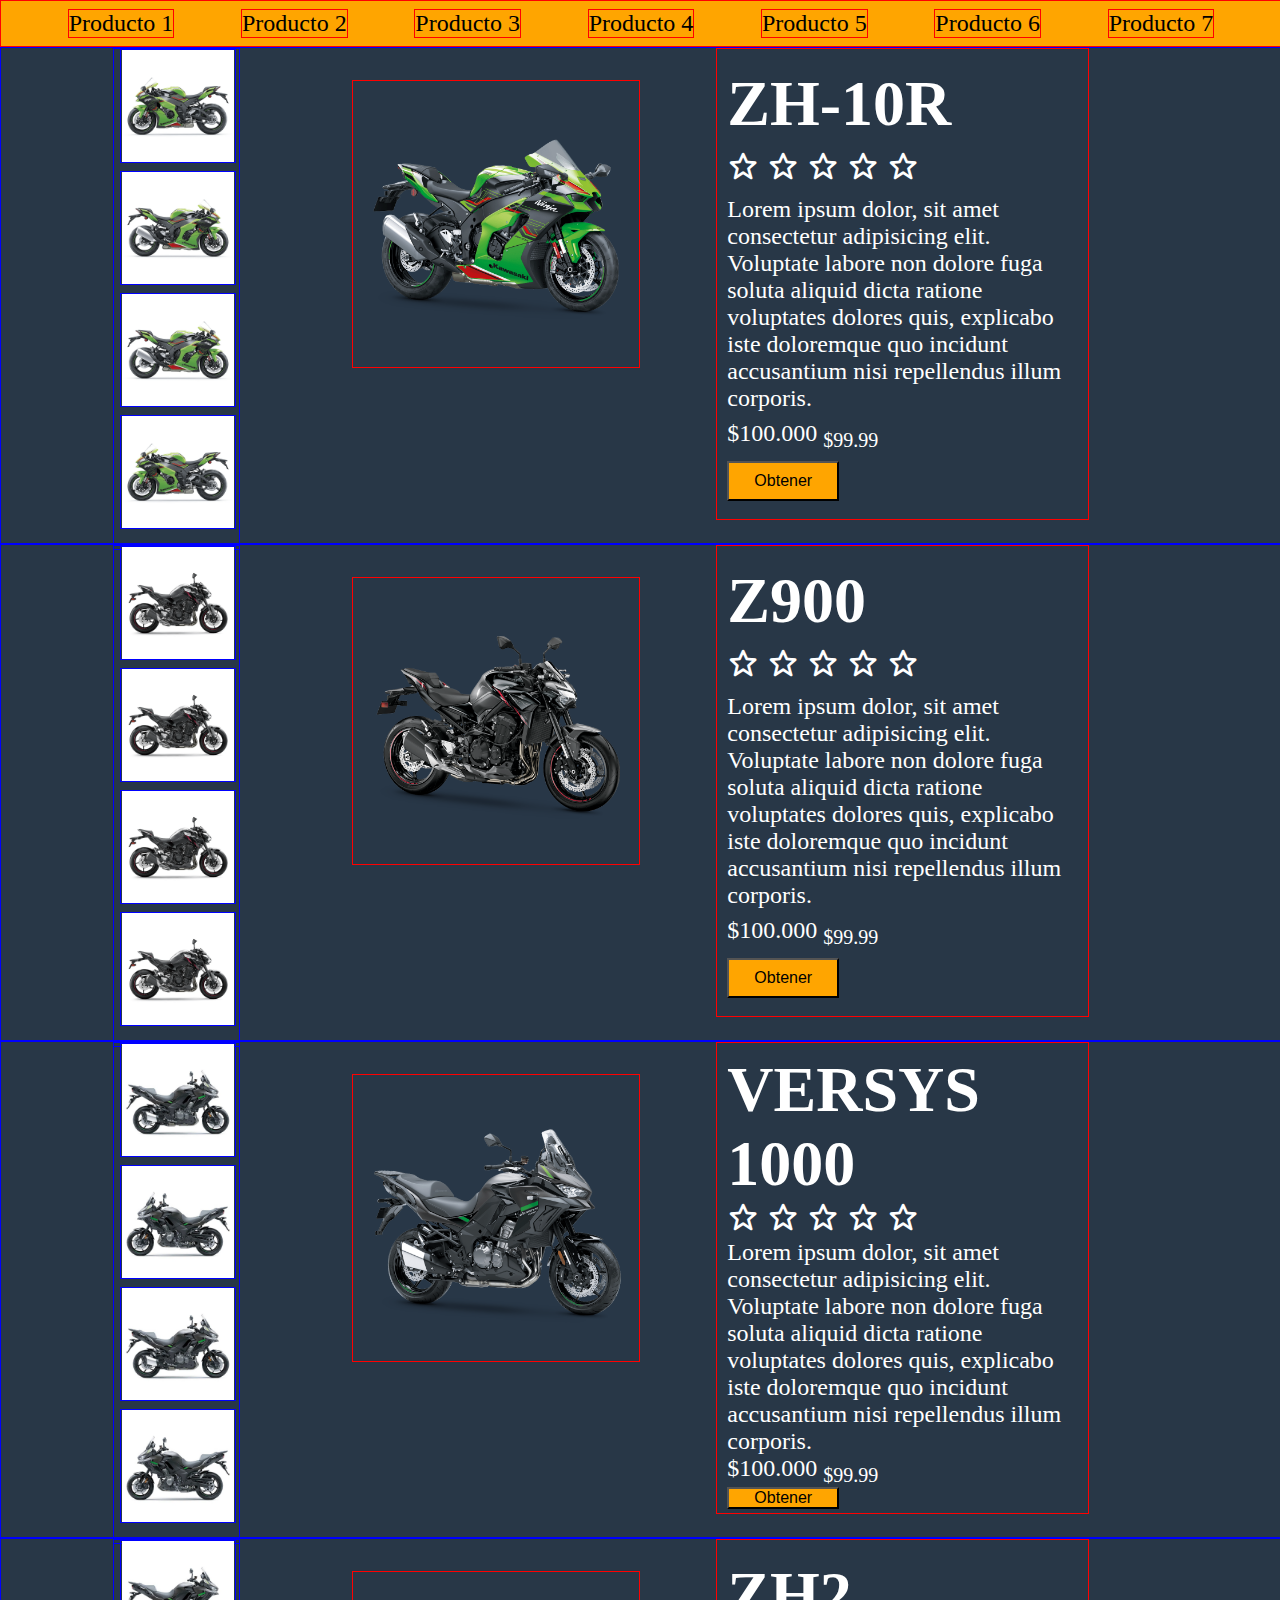
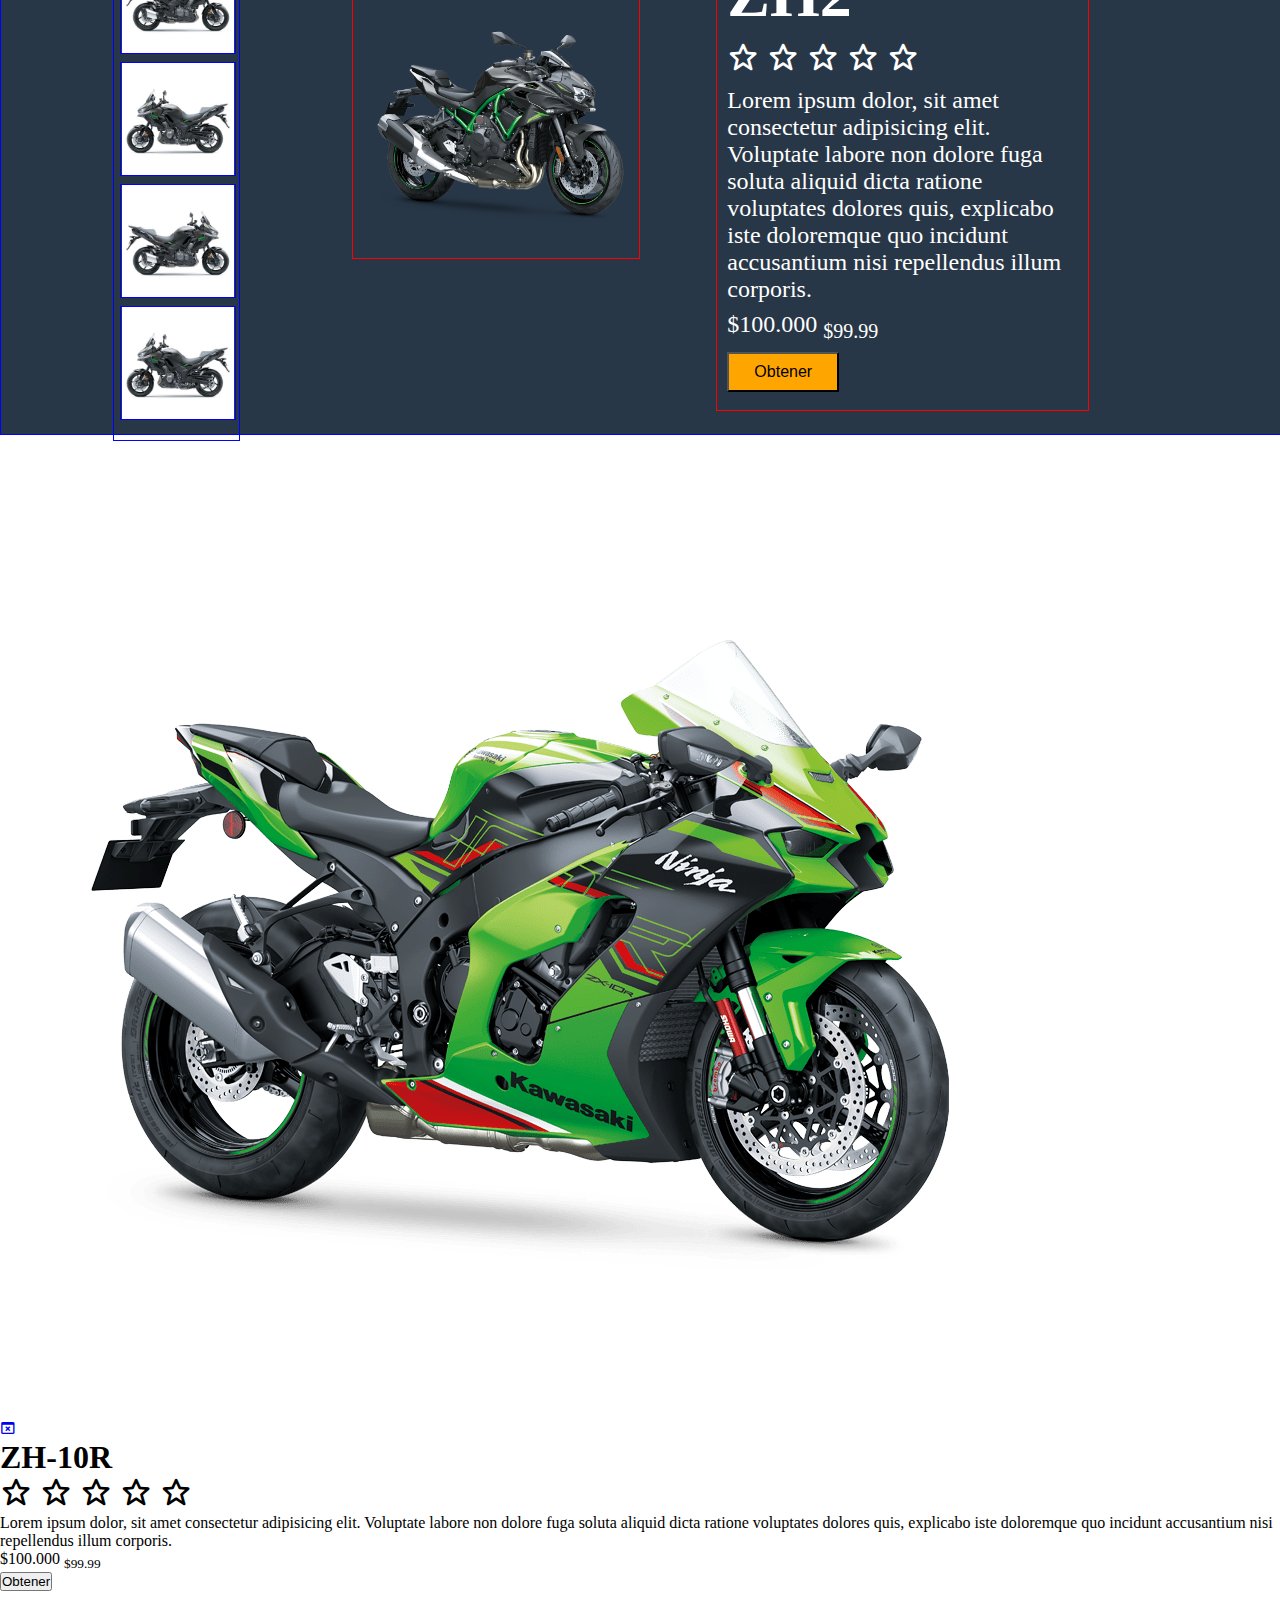
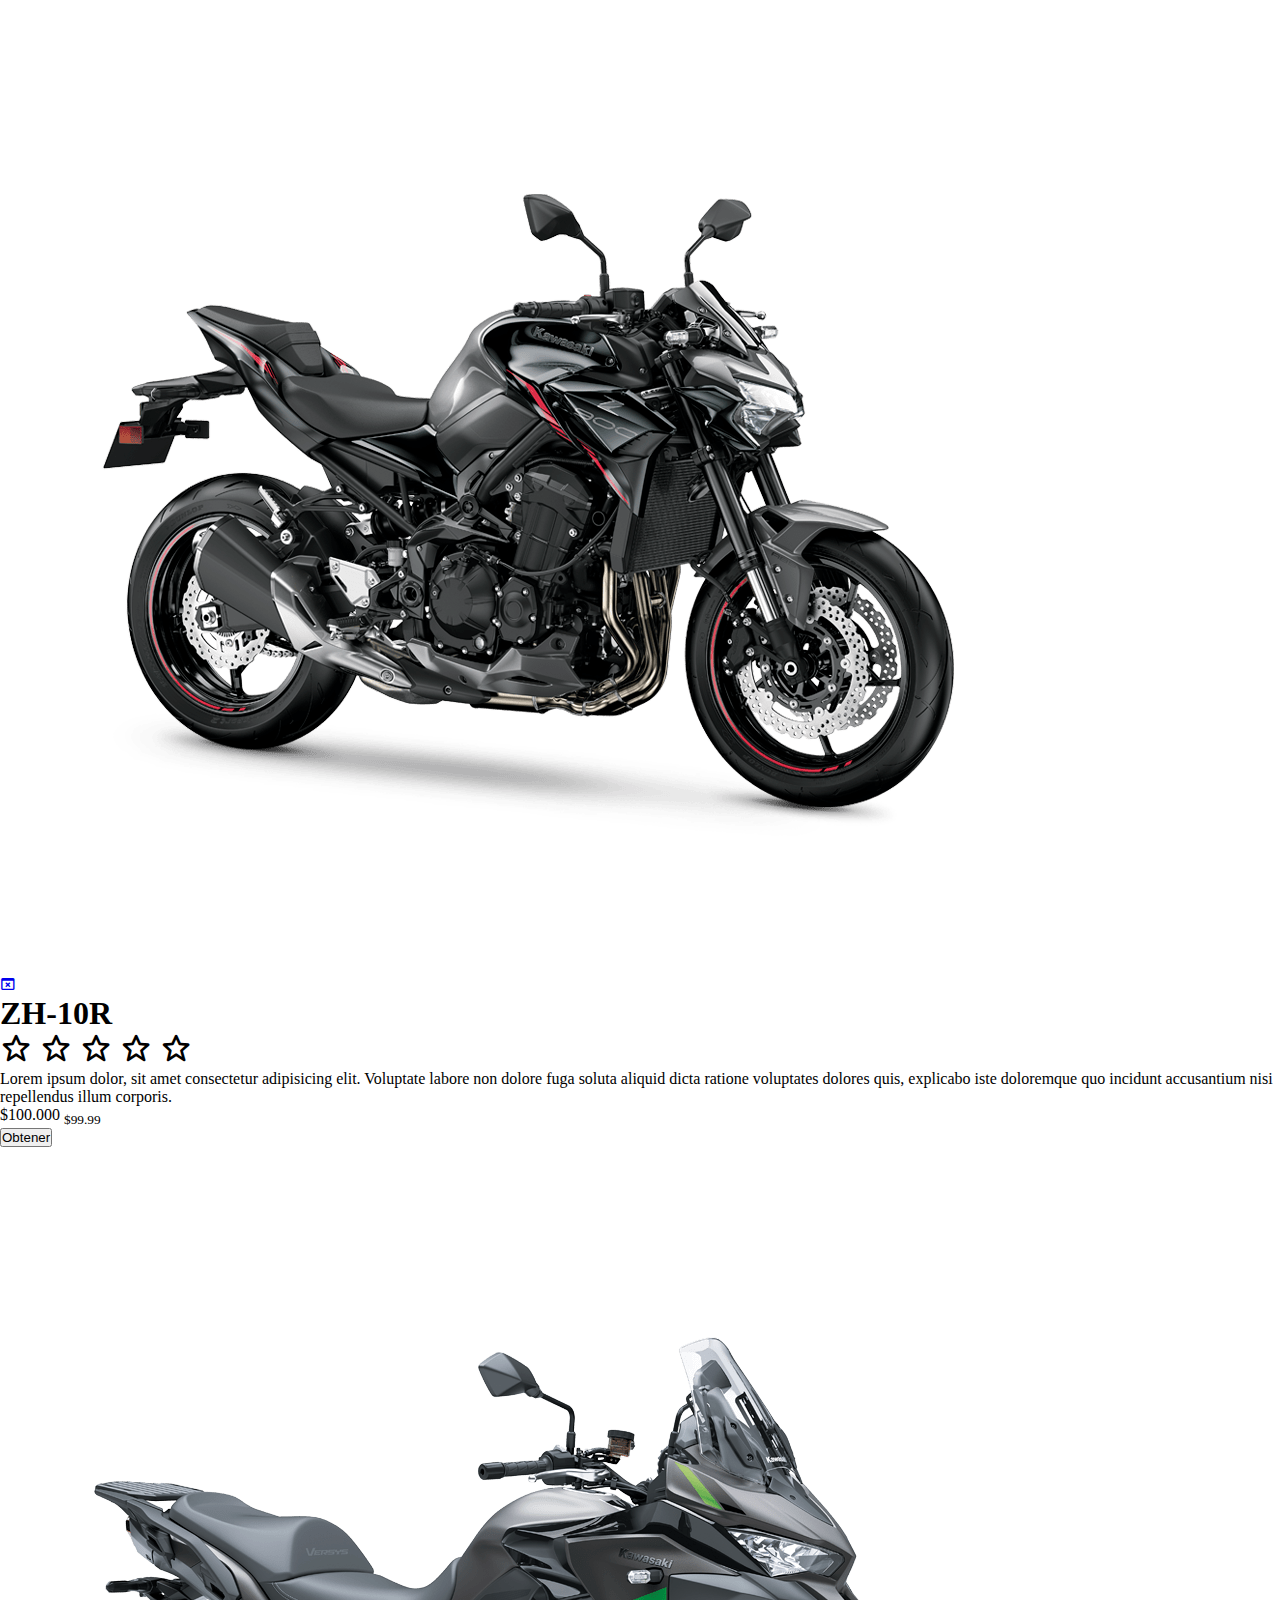
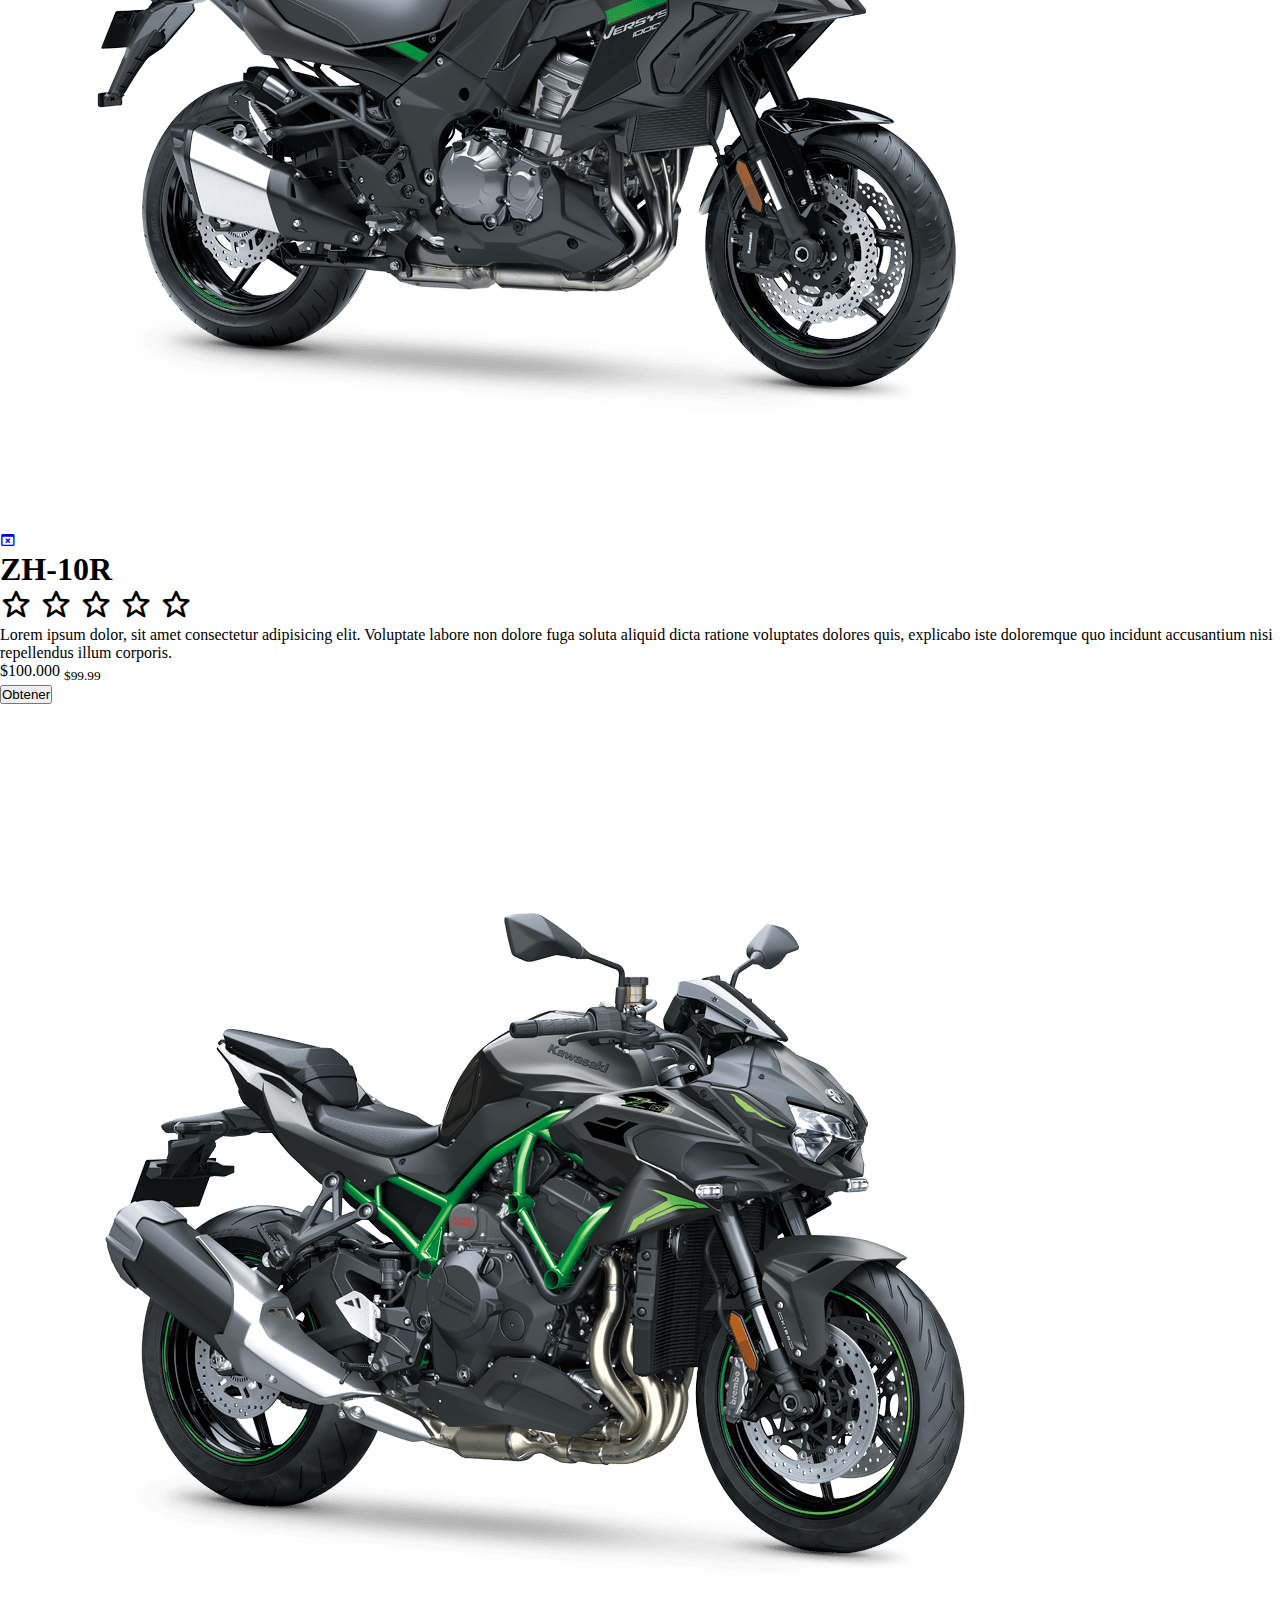
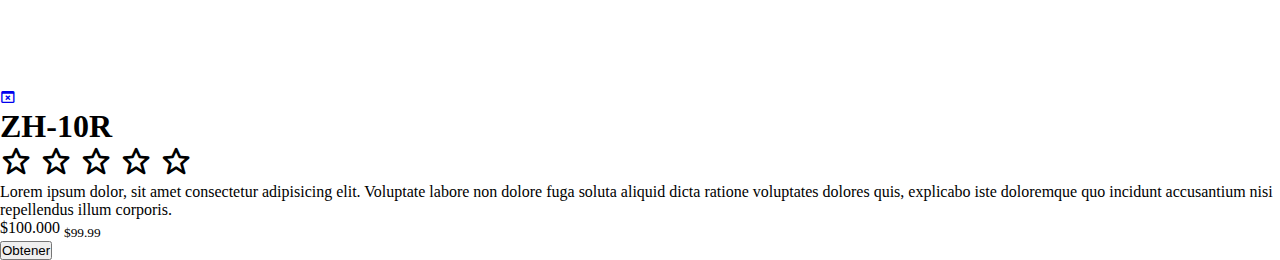
==== views/obtener.html @ 4f248942 "feat: :sparkles: Se agrega la estructura de la vista mas pequeña" ====
<!DOCTYPE html>
<html lang="en">
<head>
    <meta charset="UTF-8">
    <meta name="viewport" content="width=device-width, initial-scale=1.0">
    <title>Document</title>
    <link rel="preconnect" href="https://fonts.googleapis.com">
<link rel="preconnect" href="https://fonts.gstatic.com" crossorigin>
<link rel="preconnect" href="https://fonts.googleapis.com">
<link rel="preconnect" href="https://fonts.gstatic.com" crossorigin>
<link rel="preconnect" href="https://fonts.googleapis.com">
<link rel="preconnect" href="https://fonts.gstatic.com" crossorigin>
<link href="https://fonts.googleapis.com/css2?family=Sigmar+One&display=swap" rel="stylesheet">
<link href="https://fonts.googleapis.com/css2?family=Calistoga&display=swap" rel="stylesheet">
<link rel="preconnect" href="https://fonts.googleapis.com">
<link rel="preconnect" href="https://fonts.gstatic.com" crossorigin>
<link href="https://fonts.googleapis.com/css2?family=Calistoga&display=swap" rel="stylesheet">
    <link href='https://unpkg.com/boxicons@2.1.4/css/boxicons.min.css' rel='stylesheet'>
    <link rel="stylesheet" href="../css/style.css">
</head>
<body>
    <header>
        <nav > 
            <div class="producto">
                <a href="#" class="producto__elementos">Producto 1</a>
                <a href="#" class="producto__elementos" >Producto 2</a>
                <a href="#" class="producto__elementos">Producto 3</a>
                <a href="#" class="producto__elementos">Producto 4</a>
                <a href="#" class="producto__elementos">Producto 5</a>
                <a href="#" class="producto__elementos">Producto 6</a>
                <a href="#" class="producto__elementos">Producto 7</a>
            </div>
        </nav>
    </header>
    <main>
        <div class="pagina1">
            
                <div class="producto__vistas">
                    <div>
                        <img src="../storage/img/zx1.jpeg">
                    </div>
                    <div>
                        <img src="../storage/img/zx2.jpeg">
                    </div>
                    <div>
                        <img src="../storage/img/zx2.jpeg">
                    </div>
                    <div>
                        <img src="../storage/img/zx1.jpeg">
                    </div>

                    
                </div>
                <div class="moto">
                    <img src="../storage/img/zx10r.png" alt="">
                </div> 
                <div class="text">
                    <h1>ZH-10R</h1>
                    <div class="estrellas">
                        <i class='bx bx-star' ></i>
                        <i class='bx bx-star' ></i>
                        <i class='bx bx-star' ></i>
                        <i class='bx bx-star' ></i>
                        <i class='bx bx-star' ></i>
                    </div>
                    
                    <P>Lorem ipsum dolor, sit amet consectetur adipisicing elit. Voluptate labore non dolore fuga soluta aliquid dicta ratione voluptates dolores quis, explicabo iste doloremque quo incidunt accusantium nisi repellendus illum corporis.</P>
                    <P>$100.000 <sub>$99.99</sub></P>
                    <button>Obtener</button>
                </div>  


        </div>
        <div class="pagina1">
            
            <div class="producto__vistas">
                <div>
                    <img src="../storage/img/z1.jpeg">
                </div>
                <div>
                    <img src="../storage/img/z1.jpeg">
                </div>
                <div>
                    <img src="../storage/img/z1.jpeg">
                </div>
                <div>
                    <img src="../storage/img/z1.jpeg">
                </div>

                
            </div>
            <div class="moto">
                <img src="../storage/img/z900.png" alt="">
            </div> 
            <div class="text">
                <h1>Z900</h1>
                <div class="estrellas">
                    <i class='bx bx-star' ></i>
                    <i class='bx bx-star' ></i>
                    <i class='bx bx-star' ></i>
                    <i class='bx bx-star' ></i>
                    <i class='bx bx-star' ></i>
                </div>
                
                <P>Lorem ipsum dolor, sit amet consectetur adipisicing elit. Voluptate labore non dolore fuga soluta aliquid dicta ratione voluptates dolores quis, explicabo iste doloremque quo incidunt accusantium nisi repellendus illum corporis.</P>
                <P>$100.000 <sub>$99.99</sub></P>
                <button>Obtener</button>
            </div>  


    </div>
    <div class="pagina1">
            
        <div class="producto__vistas">
            <div>
                <img src="../storage/img/v1.webp">
            </div>
            <div>
                <img src="../storage/img/v2.webp">
            </div>
            <div>
                <img src="../storage/img/v1.webp">
            </div>
            <div>
                <img src="../storage/img/v2.webp">
            </div>

            
        </div>
        <div class="moto">
            <img src="../storage/img/versys1000.png" alt="">
        </div> 
        <div class="text">
            <h1>VERSYS 1000</h1>
            <div class="estrellas">
                <i class='bx bx-star' ></i>
                <i class='bx bx-star' ></i>
                <i class='bx bx-star' ></i>
                <i class='bx bx-star' ></i>
                <i class='bx bx-star' ></i>
            </div>
            
            <P>Lorem ipsum dolor, sit amet consectetur adipisicing elit. Voluptate labore non dolore fuga soluta aliquid dicta ratione voluptates dolores quis, explicabo iste doloremque quo incidunt accusantium nisi repellendus illum corporis.</P>
            <P>$100.000 <sub>$99.99</sub></P>
            <button>Obtener</button>
        </div>  


    </div>
    <div class="pagina1">
            
        <div class="producto__vistas">
            <div>
                <img src="../storage/img/v1.webp">
            </div>
            <div>
                <img src="../storage/img/v2.webp">
            </div>
            <div>
                <img src="../storage/img/v1.webp">
            </div>
            <div>
                <img src="../storage/img/v2.webp">
            </div>

            
        </div>
        <div class="moto">
            <img src="../storage/img/zh2.png" alt="">
        </div> 
        <div class="text">
            <h1>ZH2</h1>
            <div class="estrellas">
                <i class='bx bx-star' ></i>
                <i class='bx bx-star' ></i>
                <i class='bx bx-star' ></i>
                <i class='bx bx-star' ></i>
                <i class='bx bx-star' ></i>
            </div>
            
            <P>Lorem ipsum dolor, sit amet consectetur adipisicing elit. Voluptate labore non dolore fuga soluta aliquid dicta ratione voluptates dolores quis, explicabo iste doloremque quo incidunt accusantium nisi repellendus illum corporis.</P>
            <P>$100.000 <sub>$99.99</sub></P>
            <button>Obtener</button>
        </div>  


</div>
<div class="boxoculta">
    <div class="pagina1__oculta">
    
    
        <div class="moto__oculta">
            <a href="../index.html"><i class='bx bx-window-close' ></i></a>
            <img src="../storage/img/zx10r.png" >
        </div> 
        <div class="text__oculta">
            <h1>ZH-10R</h1>
            <div class="estrellas">
                <i class='bx bx-star' ></i>
                <i class='bx bx-star' ></i>
                <i class='bx bx-star' ></i>
                <i class='bx bx-star' ></i>
                <i class='bx bx-star' ></i>
            </div>
            
            <P>Lorem ipsum dolor, sit amet consectetur adipisicing elit. Voluptate labore non dolore fuga soluta aliquid dicta ratione voluptates dolores quis, explicabo iste doloremque quo incidunt accusantium nisi repellendus illum corporis.</P>
            <P>$100.000 <sub>$99.99</sub></P>
            <button>Obtener</button>
        </div>  


</div>

</div>
<div class="boxoculta">
    <div class="pagina1__oculta">
    
    
        <div class="moto__oculta">
            <a href="../index.html"><i class='bx bx-window-close' ></i></a>
            <img src="../storage/img/z900.png" >
        </div> 
        <div class="text__oculta">
            <h1>ZH-10R</h1>
            <div class="estrellas">
                <i class='bx bx-star' ></i>
                <i class='bx bx-star' ></i>
                <i class='bx bx-star' ></i>
                <i class='bx bx-star' ></i>
                <i class='bx bx-star' ></i>
            </div>
            
            <P>Lorem ipsum dolor, sit amet consectetur adipisicing elit. Voluptate labore non dolore fuga soluta aliquid dicta ratione voluptates dolores quis, explicabo iste doloremque quo incidunt accusantium nisi repellendus illum corporis.</P>
            <P>$100.000 <sub>$99.99</sub></P>
            <button>Obtener</button>
        </div>  


</div>

</div>
<div class="boxoculta">
    <div class="pagina1__oculta">
    
    
        <div class="moto__oculta">
            <a href="../index.html"><i class='bx bx-window-close' ></i></a>
            <img src="../storage/img/versys1000.png" >
        </div> 
        <div class="text__oculta">
            <h1>ZH-10R</h1>
            <div class="estrellas">
                <i class='bx bx-star' ></i>
                <i class='bx bx-star' ></i>
                <i class='bx bx-star' ></i>
                <i class='bx bx-star' ></i>
                <i class='bx bx-star' ></i>
            </div>
            
            <P>Lorem ipsum dolor, sit amet consectetur adipisicing elit. Voluptate labore non dolore fuga soluta aliquid dicta ratione voluptates dolores quis, explicabo iste doloremque quo incidunt accusantium nisi repellendus illum corporis.</P>
            <P>$100.000 <sub>$99.99</sub></P>
            <button>Obtener</button>
        </div>  


</div>

</div>
<div class="boxoculta">
    <div class="pagina1__oculta">
    
    
        <div class="moto__oculta">
            <a href="../index.html"><i class='bx bx-window-close' ></i></a>
            <img src="../storage/img/zh2.png" >
        </div> 
        <div class="text__oculta">
            <h1>ZH-10R</h1>
            <div class="estrellas">
                <i class='bx bx-star' ></i>
                <i class='bx bx-star' ></i>
                <i class='bx bx-star' ></i>
                <i class='bx bx-star' ></i>
                <i class='bx bx-star' ></i>
            </div>
            
            <P>Lorem ipsum dolor, sit amet consectetur adipisicing elit. Voluptate labore non dolore fuga soluta aliquid dicta ratione voluptates dolores quis, explicabo iste doloremque quo incidunt accusantium nisi repellendus illum corporis.</P>
            <P>$100.000 <sub>$99.99</sub></P>
            <button>Obtener</button>
        </div>  


</div>

</div>

    </main>
    
</body>
</html>
---- css/style.css ----
*{
    padding: 0;
    margin: 0;
}
body{
    width: 100%;
    height: 100vh;
    overflow-y: auto;
}
.producto{
    display: flex;
    border: 1px solid red;
    width: 100%;
    height: 5vh;
    justify-content: space-evenly;
    background-color: orange;
    align-items: center;
}

.producto__elementos{
    border: 1px solid red;
    color: black;
    text-decoration: none;
    font-size: 1.5rem;

}
.pagina1{
    display: flex;
    width: 100%;
    height: 55vh;
    border: 1px solid blue;
    background-color: #283747;
   

}

pagina1__producto{
    display: flex;
    width: 50%;
    height: 300px;
    border: 2px solid yellow;
    

}

.producto__vistas{

    display: flex;
    width: 25%;
    height: 500px;
    flex-direction: column;
    border: 1px solid blue;
    align-items:center ;
    gap: 0.5rem;
    margin-left: 7rem;
    

    
   
} 
.producto__vistas img{
    display: flex;
    width: 100%;
    height: 7rem;
   
    border: 1px solid blue;
    object-fit: contain;
}
.moto{
   
    
    width: 95%;
    
    
}
.moto img{
    width: 60%;
    border: 1px solid red;
    margin-top: 2rem;
    object-fit: contain;
    margin-left: 7rem;
}
.text{
    padding: 10px;
    display: flex;
    width: 70%;
    border: 1px solid red;
    height: 450px;
    justify-content: space-evenly;
    flex-direction: column;
    color: white;
    margin-right: 12rem;
}
.text h1{
    font-size: 4rem;
}
.estrellas{
    font-size: 2rem;
}
.text p{
    font-size: 1.5rem;
}
.text button{
    width: 7rem;
    font-size: 1rem;
    height: 2.5rem;
    background-color: orange;
}
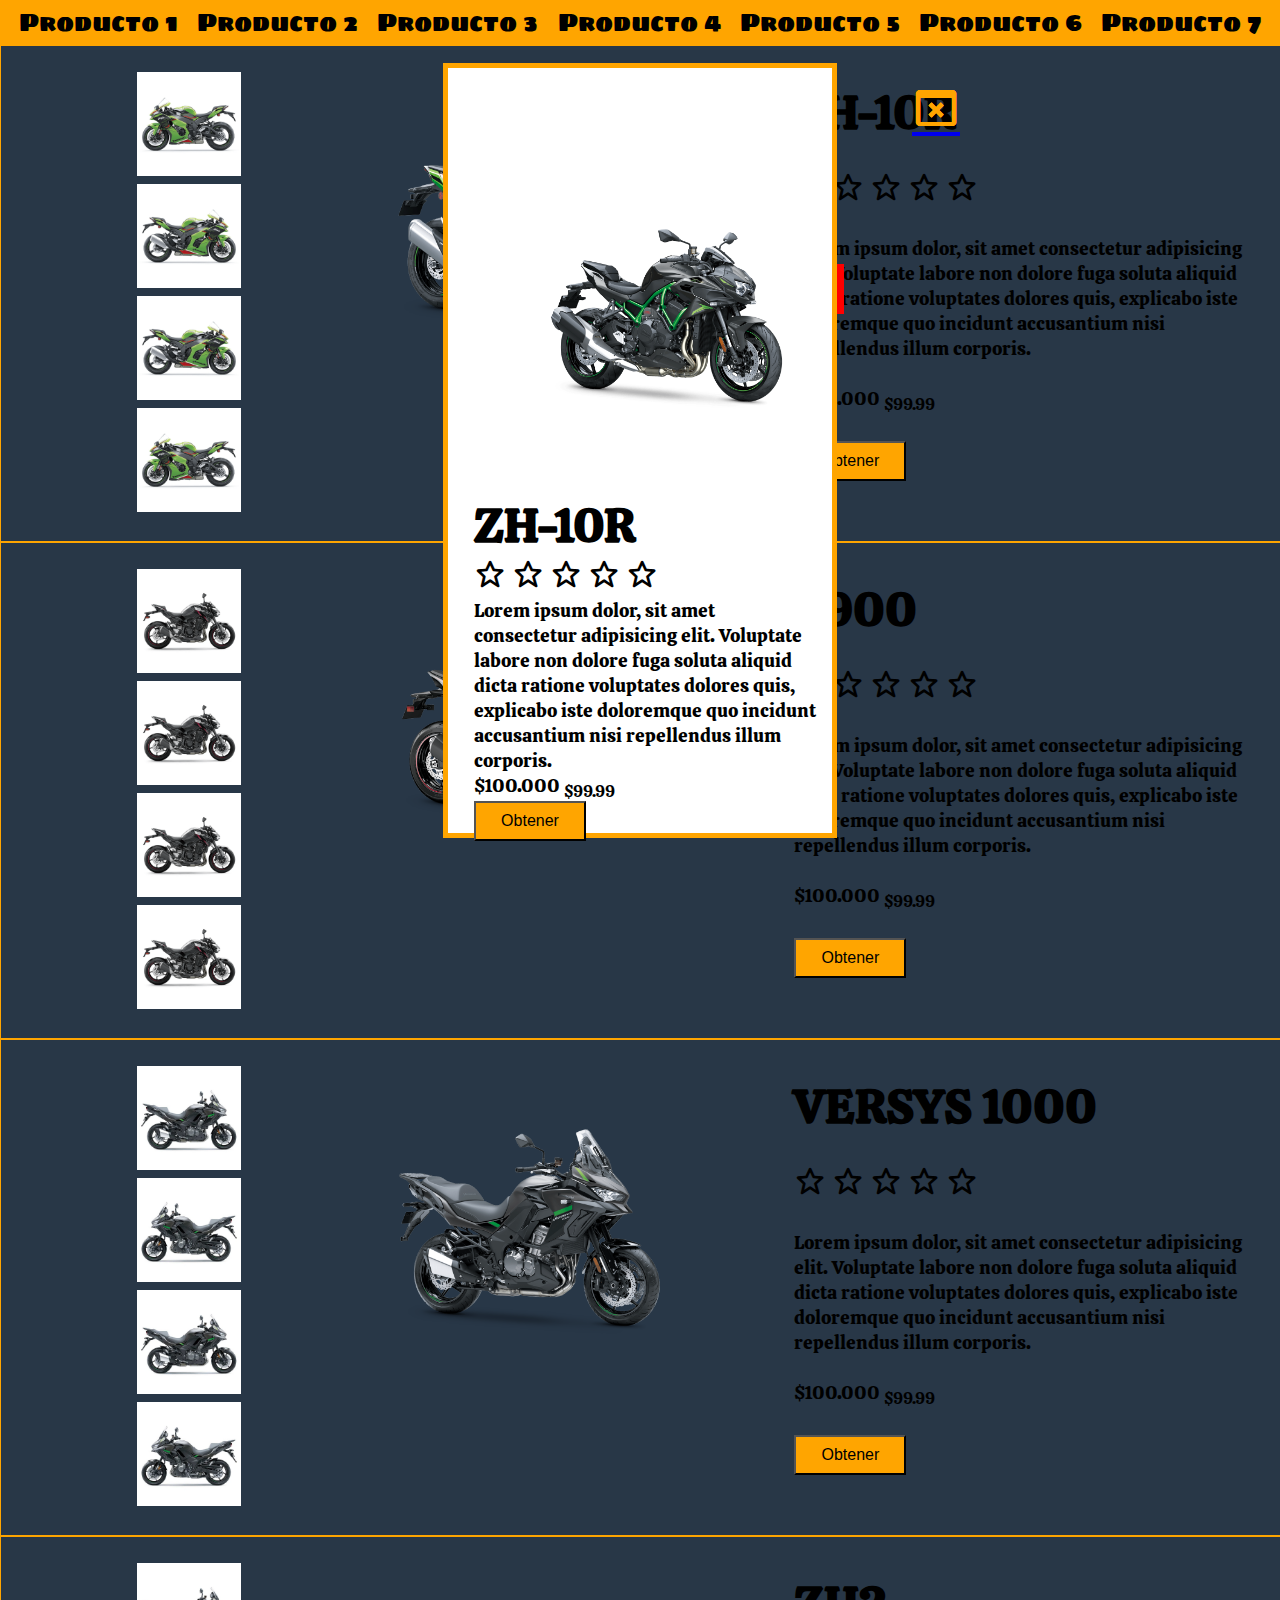
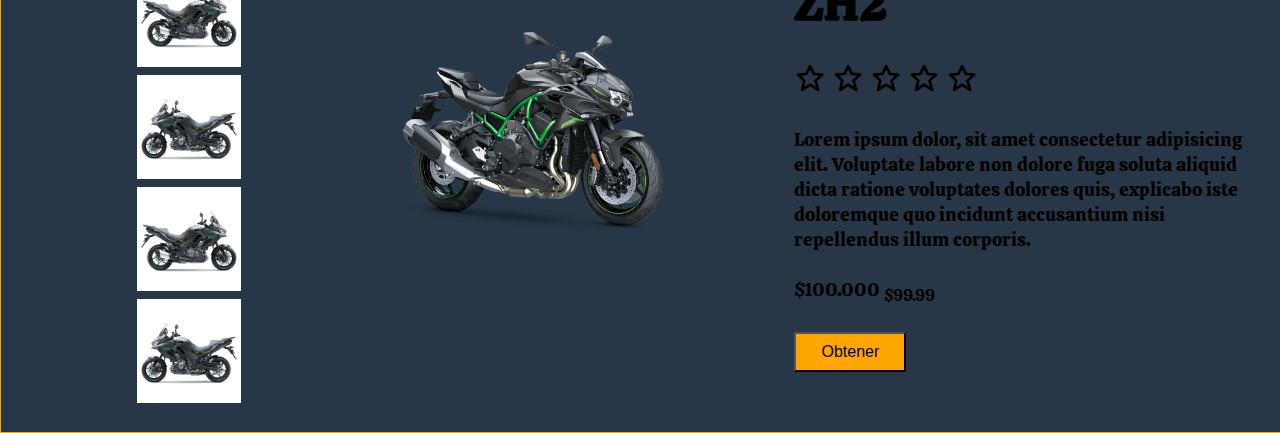
==== commit 06e71a6b: "feat: :sparkles: Se ingresa los hipervinculos de las web" ====
--- a/views/obtener.html
+++ b/views/obtener.html
@@ -54,7 +54,7 @@
                 <div class="moto">
                     <img src="../storage/img/zx10r.png" alt="">
                 </div> 
-                <div class="text">
+                <div class="text__oculta">
                     <h1>ZH-10R</h1>
                     <div class="estrellas">
                         <i class='bx bx-star' ></i>
@@ -66,6 +66,7 @@
                     
                     <P>Lorem ipsum dolor, sit amet consectetur adipisicing elit. Voluptate labore non dolore fuga soluta aliquid dicta ratione voluptates dolores quis, explicabo iste doloremque quo incidunt accusantium nisi repellendus illum corporis.</P>
                     <P>$100.000 <sub>$99.99</sub></P>
+                    <input type="text" placeholder="0">
                     <button>Obtener</button>
                 </div>  
 
@@ -92,7 +93,7 @@
             <div class="moto">
                 <img src="../storage/img/z900.png" alt="">
             </div> 
-            <div class="text">
+            <div class="text__oculta">
                 <h1>Z900</h1>
                 <div class="estrellas">
                     <i class='bx bx-star' ></i>
@@ -130,7 +131,7 @@
         <div class="moto">
             <img src="../storage/img/versys1000.png" alt="">
         </div> 
-        <div class="text">
+        <div class="text__oculta">
             <h1>VERSYS 1000</h1>
             <div class="estrellas">
                 <i class='bx bx-star' ></i>
@@ -168,7 +169,7 @@
         <div class="moto">
             <img src="../storage/img/zh2.png" alt="">
         </div> 
-        <div class="text">
+        <div class="text__oculta">
             <h1>ZH2</h1>
             <div class="estrellas">
                 <i class='bx bx-star' ></i>
--- a/css/style.css
+++ b/css/style.css
@@ -3,13 +3,18 @@
     margin: 0;
 }
 body{
+    display: flex;
     width: 100%;
     height: 100vh;
+    flex-direction: column;
+    /* border: 1px solid yellow; */
+
+    font-family:"Calistoga";
     overflow-y: auto;
 }
 .producto{
     display: flex;
-    border: 1px solid red;
+    /* border: 1px solid red; */
     width: 100%;
     height: 5vh;
     justify-content: space-evenly;
@@ -18,17 +23,18 @@
 }
 
 .producto__elementos{
-    border: 1px solid red;
+    /* border: 1px solid red; */
     color: black;
     text-decoration: none;
     font-size: 1.5rem;
+    font-family:"Sigmar One" ;
 
 }
 .pagina1{
     display: flex;
     width: 100%;
     height: 55vh;
-    border: 1px solid blue;
+    border: 1px solid orange;
     background-color: #283747;
    
 
@@ -38,7 +44,7 @@
     display: flex;
     width: 50%;
     height: 300px;
-    border: 2px solid yellow;
+    /* border: 2px solid yellow; */
     
 
 }
@@ -47,12 +53,14 @@
 
     display: flex;
     width: 25%;
-    height: 500px;
-    flex-direction: column;
-    border: 1px solid blue;
+    height: 450px;
+    flex-direction: column;
+    /* border: 1px solid blue; */
     align-items:center ;
     gap: 0.5rem;
     margin-left: 7rem;
+    padding: 10px;
+    margin-top: 1rem;
     
 
     
@@ -61,9 +69,9 @@
 .producto__vistas img{
     display: flex;
     width: 100%;
-    height: 7rem;
-   
-    border: 1px solid blue;
+    height: 6.5rem;
+   
+    /* border: 1px solid blue; */
     object-fit: contain;
 }
 .moto{
@@ -75,7 +83,7 @@
 }
 .moto img{
     width: 60%;
-    border: 1px solid red;
+    /* border: 1px solid red; */
     margin-top: 2rem;
     object-fit: contain;
     margin-left: 7rem;
@@ -84,12 +92,15 @@
     padding: 10px;
     display: flex;
     width: 70%;
-    border: 1px solid red;
+    /* border: 1px solid red; */
     height: 450px;
     justify-content: space-evenly;
     flex-direction: column;
     color: white;
     margin-right: 12rem;
+    font-family:"Calistoga";
+    font-weight: normal;
+
 }
 .text h1{
     font-size: 4rem;
@@ -105,4 +116,146 @@
     font-size: 1rem;
     height: 2.5rem;
     background-color: orange;
+}
+
+
+
+
+
+/*CAJA OCULTA*/
+.pagina1__oculta{
+    display: flex;
+    width: 30%;
+    height: 85vh;
+    /* border: 1px solid blue; */
+    flex-direction: column;
+    background-color: white;
+    
+    position: absolute;
+    border: 5px solid orange;
+   inset: 0;
+   margin: auto;
+  
+}
+
+.moto__oculta{
+    width: 100%;
+    margin-left: 5rem;
+  
+}
+
+.moto__oculta i{
+    display: flex;
+    font-size: 3rem;
+    color: orange;
+    margin-right: 0;
+    margin-top: 1rem;
+    margin-left: 24rem;
+    
+}
+.moto__oculta img{
+    display: flex;
+    width: 70%;
+    height: 22rem;
+    object-fit: contain;
+    justify-content: center;
+}
+.text__oculta{
+    padding: 10px;
+    display: flex;
+    width: 90%;
+    /* border: 1px solid red; */
+    height: 450px;
+    justify-content: space-evenly;
+    flex-direction: column;
+    color:black;
+    margin-left: 1rem;
+    font-family:"Calistoga";
+    font-weight: normal;
+
+}
+.text__oculta h1{
+    font-size: 3rem;
+}
+.estrellas{
+    font-size: 2rem;
+}
+.text__oculta p{
+    font-size: 1.2rem;
+}
+.text__oculta input{
+    position: absolute;
+    border: 1px solid red;
+    width: 3rem;
+    height: 3rem;
+    margin-top: 1rem;
+    background-color: red;
+}
+.text__oculta button{
+    width: 7rem;
+    font-size: 1rem;
+    height: 2.5rem;
+    background-color: orange;
+}
+
+/*CAJA OCULTA FIN*/
+@media(width<800px){
+    body{
+        display: grid;
+        flex-direction: column;
+        grid-template-columns: 1fr;
+    }
+    .pagina1{
+        width: 100%;
+        height: 320px;
+        flex-direction: row;
+        flex-wrap: wrap;
+
+    }
+    .producto__vistas{
+
+        display: flex;
+        width: 15%;
+       margin-left: 0;
+        
+    }
+    .producto__vistas img{
+        display: flex;
+        width: 80%;
+        height: 3.5rem;
+       
+        
+    }
+    .moto{
+   
+    
+        width: 45%;
+        
+        
+    }
+    .moto img{
+        width: 70%;
+        /* border: 1px solid red; */
+        margin-top: 2rem;
+        object-fit: contain;
+        margin-left: 1rem;
+        
+    }
+    .text{
+        padding: 10px;
+        display: flex;
+        width: 70%;
+        /* border: 1px solid red; */
+        height: 450px;
+        justify-content: space-evenly;
+        flex-direction: column;
+        color: white;
+        margin-right: 12rem;
+        font-family:"Calistoga display";
+    
+    }
+        
+    
+        
+       
 }